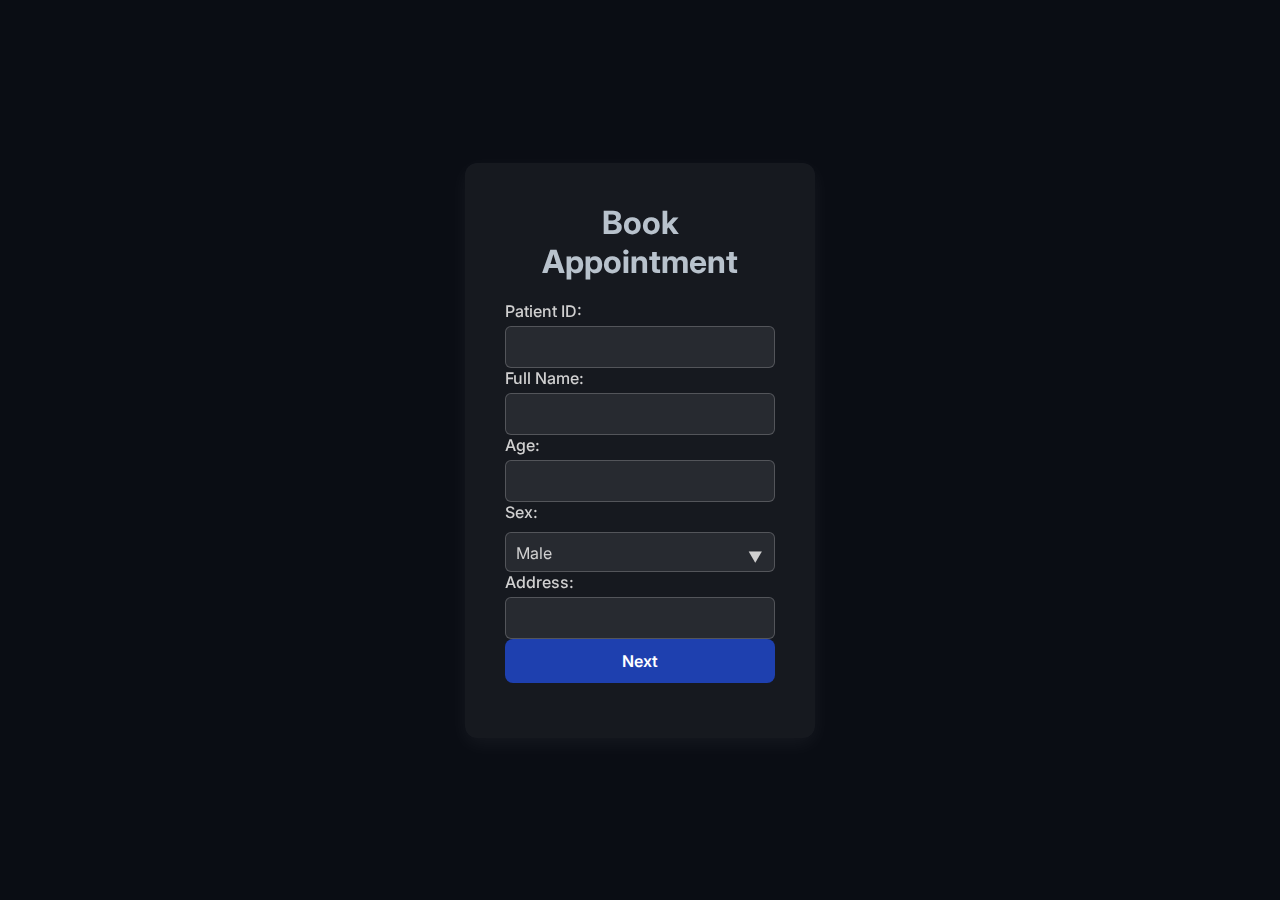
==== BookAppointment.html @ ffe82777 "Commiting vscode 2" ====
<!DOCTYPE html>
<html>
<head>
    <link rel="stylesheet" href="mainstyles.css">
    
</head>
<body>

<div class="container">
    <h2>Book Appointment</h2>
    <form action="BookAppointment.php" method="POST" onsubmit="return showAlert()">
        <div class="input-container">    
            <label>Patient ID:</label>
            <input type="text" name="patientID" required>
            <label>Full Name:</label>
            <input type="text" name="name" required>
            <label>Age:</label>
            <input type="number" name="age" required>
            <label>Sex:</label>
            <div class="Dropdown">
                <select name="sex" required>
                    <option value="Male">Male</option>
                    <option value="Female">Female</option>
                </select>
            </div>
           
            <label>Address:</label>
            <input type="text" name="address" required>
            <button type="submit">Next</button>
        </div>
    </form>
</div>

<script>
    function showAlert() {
        alert("Appointment details saved successfully. Redirecting to the next page.");
        return true;
    }
</script>
</body>
</html>
---- mainstyles.css ----
/* Import Google Fonts */
@import url('https://fonts.googleapis.com/css2?family=Inter:wght@300;400;600;700&display=swap');

/* Global Styles */
* {
    margin: 0;
    padding: 0;
    box-sizing: border-box;
    font-family: 'Inter', sans-serif;
    scroll-behavior: smooth;
}

body {
    background: #0a0d14;
    color: #d0d0d0;
    display: flex;
    justify-content: center;
    align-items: center;
    height: 100vh;
    transition: background 0.4s, color 0.4s;

}
.signupbody {
    background: #0a0d14;
    color: #d0d0d0;
    display: flex;
    justify-content: center;
    align-items: center;
    height: 100vh;
    transition: background 0.4s, color 0.4s;
    padding-top: 500px;
}

select {
    width: 100%;
    padding: 10px;
    border-radius: 6px;
    border: 1px solid rgba(255, 255, 255, 0.2);
    background: rgba(255, 255, 255, 0.08);
    color: #d0d0d0;
    font-size: 1rem;
    outline: none;
    cursor: pointer;
    margin-top: 5px;
    appearance: none; /* Removes default system styles */
}

/* Ensure select dropdown matches input field styles */
.Dropdown select {
    width: 100%;
    padding: 10px;
    height: 40px; /* Match input height */
    border-radius: 6px;
    border: 1px solid rgba(255, 255, 255, 0.2);
    background: rgba(255, 255, 255, 0.08);
    color: #d0d0d0;
    font-size: 1rem;
    outline: none;
    cursor: pointer;
    appearance: none; /* Remove default browser styling */
    margin-top: 5px; /* Align properly with other inputs */
    display: block;
}

/* Custom dropdown arrow */
.Dropdown {
    position: relative;
    width: 100%;
}



/* Focus effect */
.Dropdown select:focus {
    border-color: rgba(255, 255, 255, 0.4);
}




.Dropdown::after {
    content: '▼'; /* Custom dropdown arrow */
    font-size: 0.9rem;
    color: #d0d0d0;
    position: absolute;
    right: 12px;
    top: 65%;
    transform: translateY(-50%);
    pointer-events: none;
}

/* Focus effect */
#select:focus {
    border-color: rgba(255, 255, 255, 0.4);
}

#address {
    width: 100%;
    padding: 10px;
    border-radius: 6px;
    border: 1px solid rgba(255, 255, 255, 0.2);
    background: rgba(255, 255, 255, 0.08);
    color: #d0d0d0;
    font-size: 1rem;
    outline: none;
    resize: none; /* Prevents manual resizing */
    margin-top: 5px;
}

#address:focus {
    border-color: rgba(255, 255, 255, 0.4);
}


/* Common container styles */
.container {
    background: rgba(255, 255, 255, 0.05);
    padding: 40px;
    border-radius: 12px;
    text-align: center;
    width: 350px;
    box-shadow: 0px 6px 20px rgba(255, 255, 255, 0.05);
    backdrop-filter: blur(10px);
    animation: fadeIn 0.8s ease-in-out;
}

.login-container {
    background: rgba(255, 255, 255, 0.05);
    padding: 40px;
    border-radius: 12px;
    text-align: center;
    width: 350px;
    box-shadow: 0px 6px 20px rgba(255, 255, 255, 0.05);
    backdrop-filter: blur(10px);
    animation: fadeIn 0.8s ease-in-out;
}

.signup-container {
    background: rgba(255, 255, 255, 0.05);
    padding: 40px;
    
    border-radius: 12px;
    text-align: center;
    width: 400px; /* Keeping this wider for signup */
    box-shadow: 0px 6px 20px rgba(255, 255, 255, 0.05);
    backdrop-filter: blur(10px);
    animation: fadeIn 0.8s ease-in-out;
}


#username,#email {
    width: 100%;
    padding: 10px;
    border-radius: 6px;
    border: 1px solid rgba(255, 255, 255, 0.2);
    background: rgba(255, 255, 255, 0.08);
    color: #d0d0d0;
    font-size: 1rem;
    outline: none;
    margin-bottom: 15px;
}


.container h2, .login-container h2, .signup-container h2 {
    font-size: 2rem;
    font-weight: 700;
    color: #b8c2cc;
    margin-bottom: 20px;
}

.container p {
    font-size: 1rem;
    margin-bottom: 15px;
}

/* Input Fields */
.input-container {
    display: flex;
    flex-direction: column;
    align-items: flex-start;
    margin-bottom: 15px;
}

.input-container label {
    font-size: 1rem;
    font-weight: 500;
    margin-bottom: 5px;
}

.input-container input {
    width: 100%;
    padding: 10px;
    border-radius: 6px;
    border: 1px solid rgba(255, 255, 255, 0.2);
    background: rgba(255, 255, 255, 0.08);
    color: #d0d0d0;
    font-size: 1rem;
    outline: none;
}

input:focus {
    border-color: rgba(255, 255, 255, 0.4);
}

/* Buttons */
button {
    width: 100%;
    background: #1e40af; /* Distinct deep blue */
    color: #ffffff;
    border: none;
    padding: 12px;
    font-size: 1rem;
    cursor: pointer;
    border-radius: 8px;
    transition: all 0.3s ease-in-out;
    font-weight: 600;
}

button:hover {
    background: #1e3a8a; /* Darker blue on hover */
}

/* Links */
a {
    display: block;
    margin-top: 15px;
    color: #94a3b8;
    text-decoration: none;
    font-weight: 600;
    transition: color 0.3s ease-in-out;
}

a:hover {
    color: #ffffff;
}

/* Extra Sections */
.options {
    display: flex;
    justify-content: space-between;
    align-items: center;
    font-size: 0.9rem;
    margin-bottom: 20px;
}

.signup-option, .login-option {
    margin-top: 15px;
    font-size: 0.9rem;
}

/* Message Display */
#message {
    margin-top: 10px;
    font-size: 0.9rem;
}

/* Animations */
@keyframes fadeIn {
    from {
        opacity: 0;
        transform: translateY(20px);
    }
    to {
        opacity: 1;
        transform: translateY(0);
    }
}
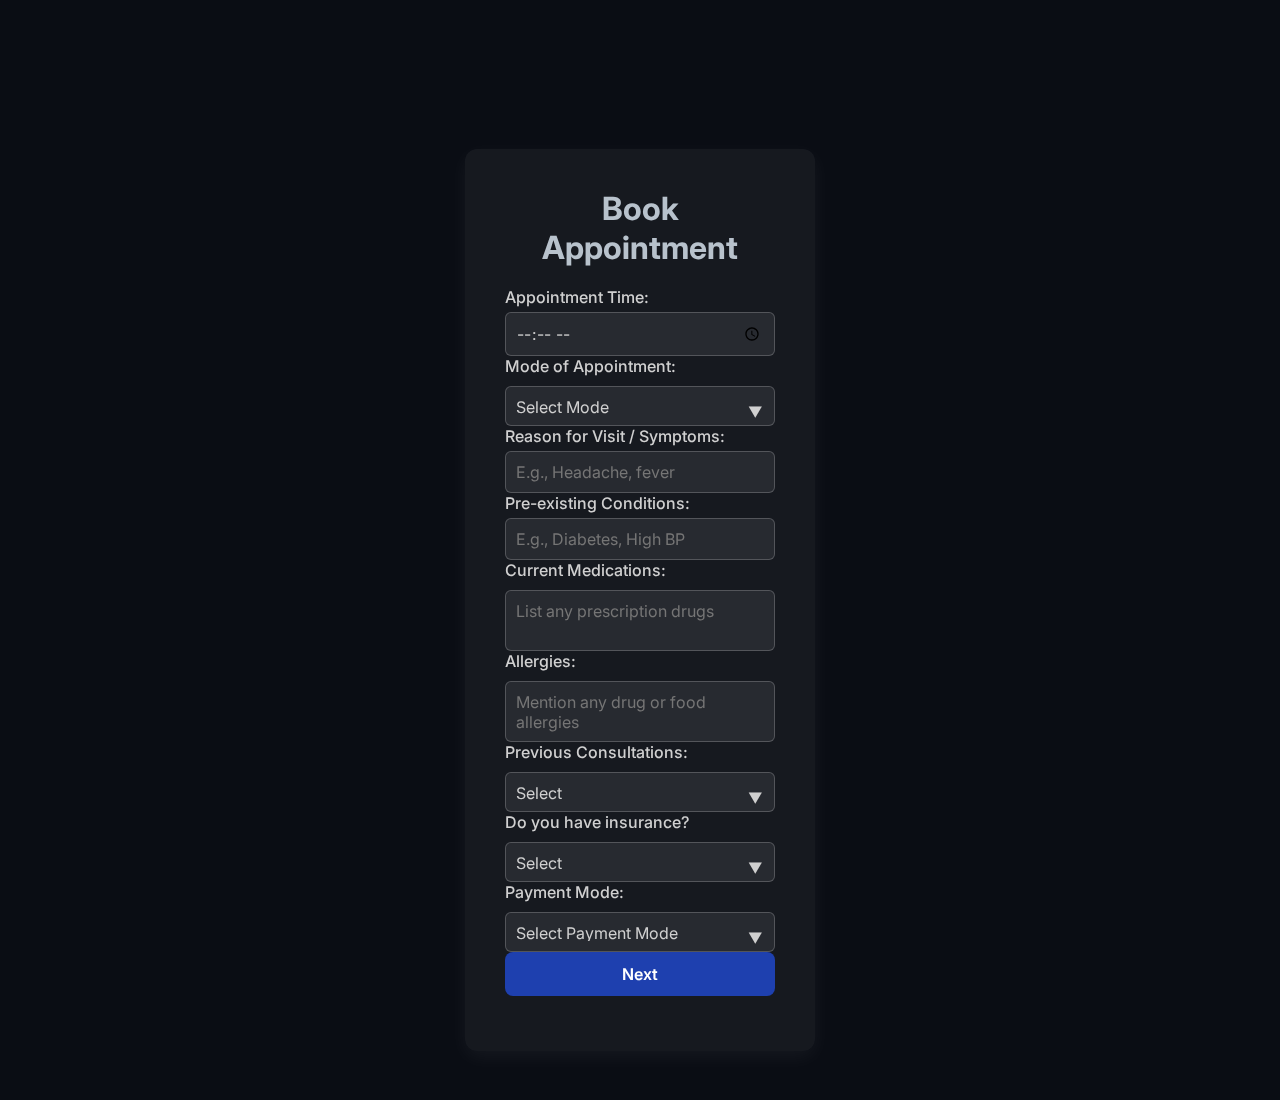
==== commit 6beda68a: "Commit vscode 3" ====
--- a/BookAppointment.html
+++ b/BookAppointment.html
@@ -4,38 +4,113 @@
     <link rel="stylesheet" href="mainstyles.css">
     
 </head>
-<body>
+<body class="bookappointmentbody">
 
-<div class="container">
-    <h2>Book Appointment</h2>
-    <form action="BookAppointment.php" method="POST" onsubmit="return showAlert()">
-        <div class="input-container">    
-            <label>Patient ID:</label>
-            <input type="text" name="patientID" required>
-            <label>Full Name:</label>
-            <input type="text" name="name" required>
-            <label>Age:</label>
-            <input type="number" name="age" required>
-            <label>Sex:</label>
-            <div class="Dropdown">
-                <select name="sex" required>
-                    <option value="Male">Male</option>
-                    <option value="Female">Female</option>
-                </select>
+    <div class="container">
+        <h2>Book Appointment</h2>
+        <form action="BookAppointment.php" method="POST" onsubmit="return showAlert()">
+            <div class="input-container">    
+    
+                <!-- Appointment Time Picker -->
+                <label>Appointment Time:</label>
+                <input type="time" name="appointmentTime" required>
+    
+                <!-- Mode of Appointment (Dropdown) -->
+                <label>Mode of Appointment:</label>
+                <div class="Dropdown">
+                    <select name="appointmentMode" required>
+                        <option value="" disabled selected>Select Mode</option>
+                        <option value="In-person">In-person (Clinic Visit)</option>
+                        <option value="Telemedicine">Telemedicine (Video Consultation)</option>
+                    </select>
+                </div>
+    
+                <!-- Reason for Visit / Symptoms -->
+                <label>Reason for Visit / Symptoms:</label>
+                <input type="text" name="symptoms" placeholder="E.g., Headache, fever" required>
+    
+                <!-- Pre-existing Conditions (Textbox) -->
+                <label>Pre-existing Conditions:</label>
+                <input type="text" name="preExistingConditions" placeholder="E.g., Diabetes, High BP">
+    
+                <!-- Current Medications -->
+                <label>Current Medications:</label>
+                <textarea name="currentMedications" rows="2" placeholder="List any prescription drugs"></textarea>
+    
+                <!-- Allergies -->
+                <label>Allergies:</label>
+                <textarea name="allergies" rows="2" placeholder="Mention any drug or food allergies"></textarea>
+    
+                <!-- Previous Consultations (Yes/No) -->
+                <label>Previous Consultations:</label>
+                <div class="Dropdown">
+                    <select name="previousConsultations" required>
+                        <option value="" disabled selected>Select</option>
+                        <option value="Yes">Yes (Follow-up visit)</option>
+                        <option value="No">No (First-time visit)</option>
+                    </select>
+                </div>
+    
+                <!-- Do you have insurance? -->
+                <label>Do you have insurance?</label>
+                <div class="Dropdown">
+                    <select name="hasInsurance" id="hasInsurance" onchange="toggleInsuranceFields()" required>
+                        <option value="" disabled selected>Select</option>
+                        <option value="Yes">Yes</option>
+                        <option value="No">No</option>
+                    </select>
+                </div>
+    
+                <!-- Insurance Fields (Hidden Initially) -->
+                <div id="insuranceFields" style="display: none;">
+                    <label>Insurance Provider Name:</label>
+                    <input type="text" name="insuranceProvider" placeholder="Enter insurance company name">
+    
+                    <label>Insurance Policy Number:</label>
+                    <input type="text" name="insurancePolicyNumber" placeholder="Enter policy number">
+    
+                    <label>Insurance Policy End Date:</label>
+                    <input type="date" name="insurancePolicyEndDate">
+    
+                    <label>Insurance Amount:</label>
+                    <input type="number" name="insuranceAmount" placeholder="Enter insured amount">
+                </div>
+    
+                <!-- Payment Mode (Dropdown) -->
+                <label>Payment Mode:</label>
+                <div class="Dropdown">
+                    <select name="paymentMode" required>
+                        <option value="" disabled selected>Select Payment Mode</option>
+                        <option value="Cash">Cash</option>
+                        <option value="Credit/Debit Card">Credit/Debit Card</option>
+                        <option value="Insurance Claim">Insurance Claim</option>
+                    </select>
+                </div>
+    
+                <button type="submit" onclick="Nextbtn()">Next</button>
             </div>
-           
-            <label>Address:</label>
-            <input type="text" name="address" required>
-            <button type="submit">Next</button>
-        </div>
-    </form>
-</div>
+        </form>
+    </div>
+
 
 <script>
     function showAlert() {
         alert("Appointment details saved successfully. Redirecting to the next page.");
         return true;
     }
+    function toggleInsuranceFields() {
+            var insuranceSection = document.getElementById("insuranceFields");
+            var insuranceDropdown = document.getElementById("hasInsurance").value;
+            if (insuranceDropdown === "Yes") {
+                insuranceSection.style.display = "block";
+            } else {
+                insuranceSection.style.display = "none";
+            }
+    }
+    function Nextbtn() {
+        alert("Redirecting to the appointment booking page...");
+        window.location.href = "selectdoctor.html"; // You can link to an appointment page
+    }
 </script>
 </body>
 </html>
--- a/mainstyles.css
+++ b/mainstyles.css
@@ -30,6 +30,17 @@
     transition: background 0.4s, color 0.4s;
     padding-top: 500px;
 }
+.bookappointmentbody {
+    background: #0a0d14;
+    color: #d0d0d0;
+    display: flex;
+    justify-content: center;
+    align-items: center;
+    height: 100vh;
+    transition: background 0.4s, color 0.4s;
+    padding-top: 600px;
+    padding-bottom: 500px;
+}
 
 select {
     width: 100%;
@@ -108,6 +119,25 @@
 }
 
 #address:focus {
+    border-color: rgba(255, 255, 255, 0.4);
+}
+
+textarea {
+    width: 100%;
+    padding: 10px;
+    height: 61px; /* Adjust height to match inputs */
+    border-radius: 6px;
+    border: 1px solid rgba(255, 255, 255, 0.2);
+    background: rgba(255, 255, 255, 0.08);
+    color: #d0d0d0;
+    font-size: 1rem;
+    outline: none;
+    resize: none; /* Prevent resizing */
+    margin-top: 5px;
+}
+
+/* Ensure consistency with focus effects */
+textarea:focus {
     border-color: rgba(255, 255, 255, 0.4);
 }
 
